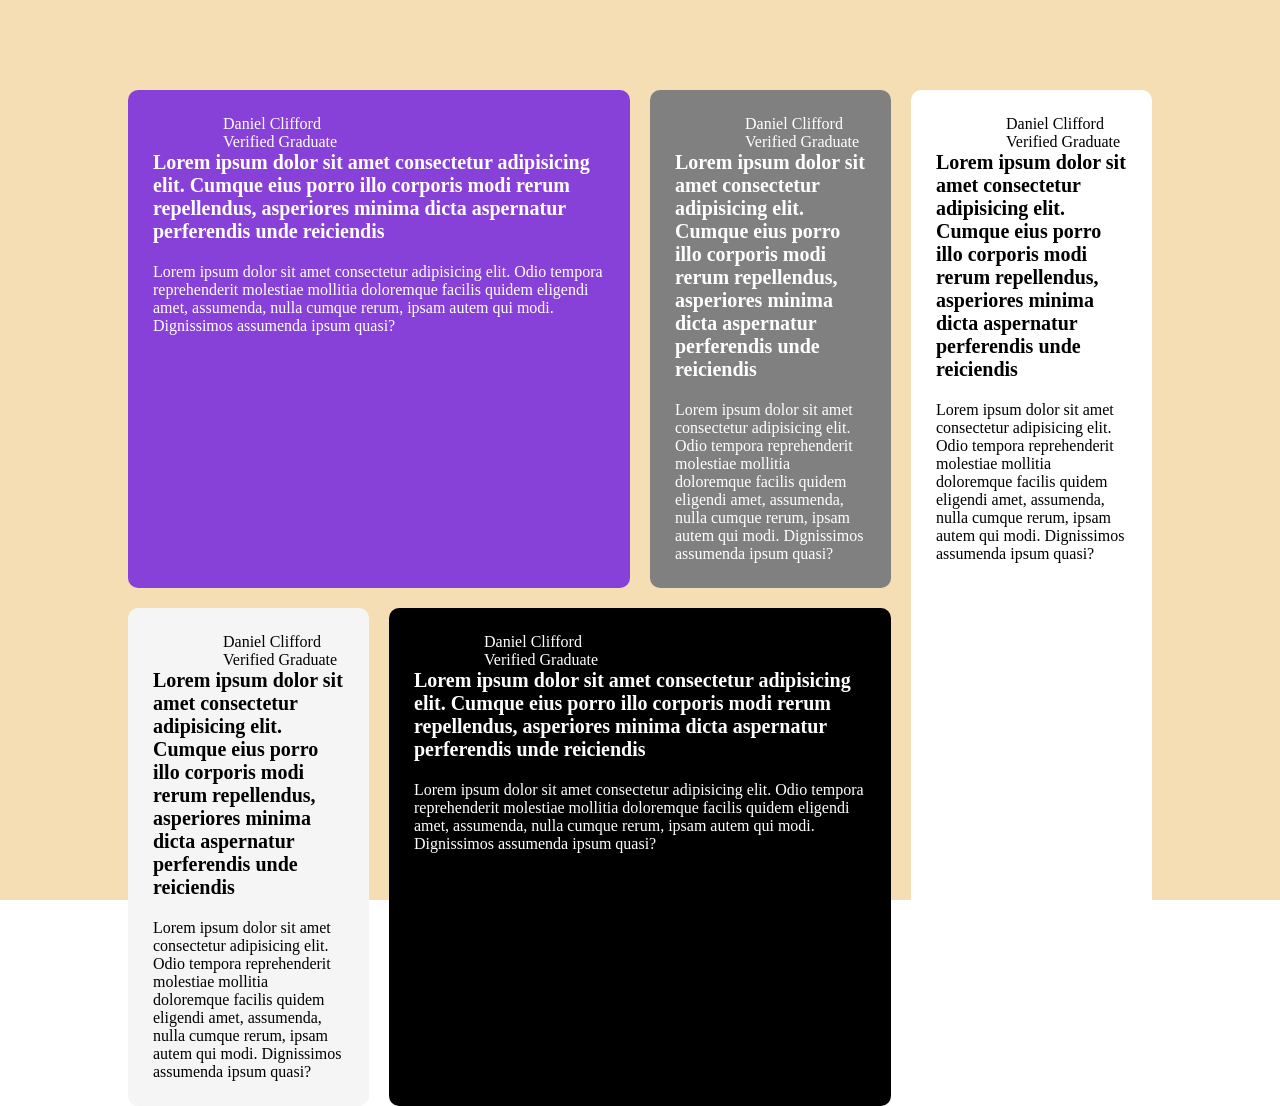
==== index.html @ c7035cc7 "added grid design" ====
<!DOCTYPE html>
<html lang="en">
<head>
    <meta charset="UTF-8">
    <meta name="viewport" content="width=device-width, initial-scale=1.0">
    <title>Grid</title>
    <link rel="stylesheet" href="style.css">
</head>
<body>
    <div class="main">
        <div class="grid-container">
            <!-- <table border>
                <tr>
                    <td colspan="2">Purple</td>
                    <td>Gray</td>
                    <td rowspan="2">white</td>
                </tr>

                <tr>
                    <td>white2</td>
                    <td colspan="2">Black</td>
                
                </tr>
            </table> -->

            <div class="purple">
                <div class="profile">
                    <img src="https://cdn.pixabay.com/photo/2015/10/05/22/37/blank-profile-picture-973460_640.png" alt="" width="50px" class="profile-img">
                    <div>
                        <div class="name">Daniel Clifford</div>
                        <div class="status">Verified Graduate</div>
                    </div>
                </div>

                <div class="title">
                    Lorem ipsum dolor sit amet consectetur adipisicing elit. Cumque eius porro illo corporis modi rerum repellendus, asperiores minima dicta aspernatur perferendis unde reiciendis

                </div>

                <div class="description">
                    Lorem ipsum dolor sit amet consectetur adipisicing elit. Odio tempora reprehenderit molestiae mollitia doloremque facilis quidem eligendi amet, assumenda, nulla cumque rerum, ipsam autem qui modi. Dignissimos assumenda ipsum quasi?
                </div>
            </div>
            <div class="gray">
                <div class="profile">
                    <img src="https://cdn.pixabay.com/photo/2015/10/05/22/37/blank-profile-picture-973460_640.png" alt="" width="50px" class="profile-img">
                    <div>
                        <div class="name">Daniel Clifford</div>
                        <div class="status">Verified Graduate</div>
                    </div>
                </div>

                <div class="title">
                    Lorem ipsum dolor sit amet consectetur adipisicing elit. Cumque eius porro illo corporis modi rerum repellendus, asperiores minima dicta aspernatur perferendis unde reiciendis

                </div>

                <div class="description">
                    Lorem ipsum dolor sit amet consectetur adipisicing elit. Odio tempora reprehenderit molestiae mollitia doloremque facilis quidem eligendi amet, assumenda, nulla cumque rerum, ipsam autem qui modi. Dignissimos assumenda ipsum quasi?
                </div>
            </div>
            <div class="white">
                <div class="profile">
                    <img src="https://cdn.pixabay.com/photo/2015/10/05/22/37/blank-profile-picture-973460_640.png" alt="" width="50px" class="profile-img">
                    <div>
                        <div class="name">Daniel Clifford</div>
                        <div class="status">Verified Graduate</div>
                    </div>
                </div>

                <div class="title">
                    Lorem ipsum dolor sit amet consectetur adipisicing elit. Cumque eius porro illo corporis modi rerum repellendus, asperiores minima dicta aspernatur perferendis unde reiciendis

                </div>

                <div class="description">
                    Lorem ipsum dolor sit amet consectetur adipisicing elit. Odio tempora reprehenderit molestiae mollitia doloremque facilis quidem eligendi amet, assumenda, nulla cumque rerum, ipsam autem qui modi. Dignissimos assumenda ipsum quasi?
                </div>
            </div>
            <div class="white2">
                <div class="profile">
                    <img src="https://cdn.pixabay.com/photo/2015/10/05/22/37/blank-profile-picture-973460_640.png" alt="" width="50px" class="profile-img">
                    <div>
                        <div class="name">Daniel Clifford</div>
                        <div class="status">Verified Graduate</div>
                    </div>
                </div>

                <div class="title">
                    Lorem ipsum dolor sit amet consectetur adipisicing elit. Cumque eius porro illo corporis modi rerum repellendus, asperiores minima dicta aspernatur perferendis unde reiciendis

                </div>

                <div class="description">
                    Lorem ipsum dolor sit amet consectetur adipisicing elit. Odio tempora reprehenderit molestiae mollitia doloremque facilis quidem eligendi amet, assumenda, nulla cumque rerum, ipsam autem qui modi. Dignissimos assumenda ipsum quasi?
                </div>
            </div>
            <div class="black">
                <div class="profile">
                    <img src="https://cdn.pixabay.com/photo/2015/10/05/22/37/blank-profile-picture-973460_640.png" alt="" width="50px" class="profile-img">
                    <div>
                        <div class="name">Daniel Clifford</div>
                        <div class="status">Verified Graduate</div>
                    </div>
                </div>

                <div class="title">
                    Lorem ipsum dolor sit amet consectetur adipisicing elit. Cumque eius porro illo corporis modi rerum repellendus, asperiores minima dicta aspernatur perferendis unde reiciendis

                </div>

                <div class="description">
                    Lorem ipsum dolor sit amet consectetur adipisicing elit. Odio tempora reprehenderit molestiae mollitia doloremque facilis quidem eligendi amet, assumenda, nulla cumque rerum, ipsam autem qui modi. Dignissimos assumenda ipsum quasi?
                </div>
            </div>
        </div>
    </div>
</body>
</html>
---- style.css ----
*{
    padding: 0;
    margin: 0;
}

.main{
    background-color: wheat;
    width: 100vw;
    height: 100vh;
    display: flex;
    justify-content: center;
    align-items: center;
}

.grid-container{
    width: 80vw;
    height: 80vh;
    display: grid;
    grid-template-columns: repeat(4, 1fr);
    grid-template-rows: repeat(2, 1fr);
    gap: 20px;
    grid-template-areas: 
        "p p g w"
        "w2 b b w";
}

.grid-container > div{
    border-radius: 10px;
}

.profile-img{
    border-radius: 50%;
}

.profile{
    display: flex;
    align-items: center;
    gap:20px
}

.purple{
    padding: 25px;
    background-color: rgb(136, 65, 216);
    color: white;
    grid-area: p;
}
.gray{
    padding: 25px;
    background-color: gray;
    color: white;
    grid-area: g;
}
.white{
    padding: 25px;
    background-color: white;
    color: black;
    grid-area: w;
}
.white2{
    padding: 25px;
    background-color: whitesmoke;
    color: black;
    grid-area: w2;
}
.black{
    padding: 25px;
    background-color: black;
    color: white;
    grid-area: b;
}

.title{
    font-weight: bold;
    font-size: 20px;
    margin-bottom: 20px;
}
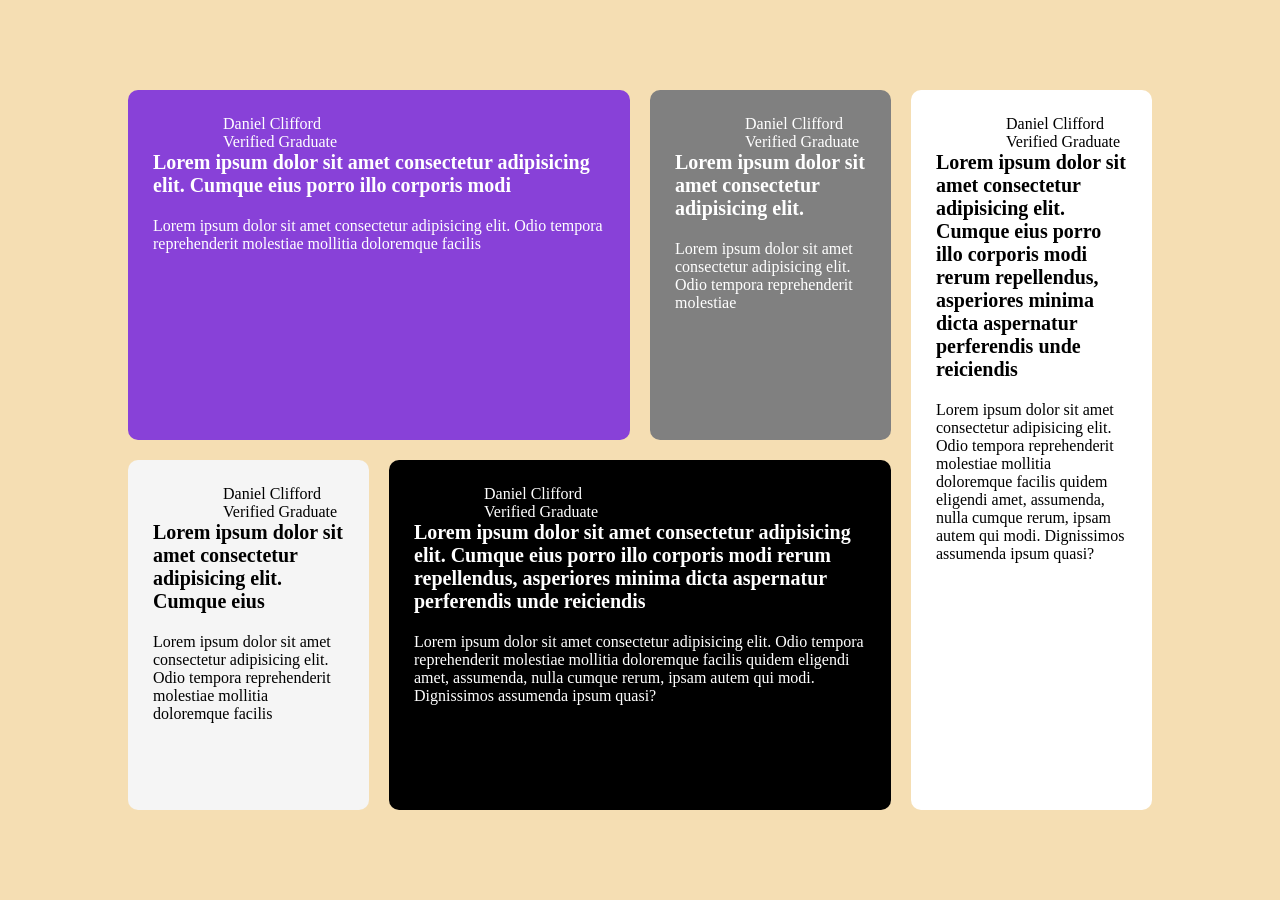
==== commit 605dced3: "changes on styles" ====
--- a/index.html
+++ b/index.html
@@ -33,14 +33,15 @@
                 </div>
 
                 <div class="title">
-                    Lorem ipsum dolor sit amet consectetur adipisicing elit. Cumque eius porro illo corporis modi rerum repellendus, asperiores minima dicta aspernatur perferendis unde reiciendis
+                    Lorem ipsum dolor sit amet consectetur adipisicing elit. Cumque eius porro illo corporis modi 
 
                 </div>
 
                 <div class="description">
-                    Lorem ipsum dolor sit amet consectetur adipisicing elit. Odio tempora reprehenderit molestiae mollitia doloremque facilis quidem eligendi amet, assumenda, nulla cumque rerum, ipsam autem qui modi. Dignissimos assumenda ipsum quasi?
+                    Lorem ipsum dolor sit amet consectetur adipisicing elit. Odio tempora reprehenderit molestiae mollitia doloremque facilis 
                 </div>
             </div>
+
             <div class="gray">
                 <div class="profile">
                     <img src="https://cdn.pixabay.com/photo/2015/10/05/22/37/blank-profile-picture-973460_640.png" alt="" width="50px" class="profile-img">
@@ -51,14 +52,14 @@
                 </div>
 
                 <div class="title">
-                    Lorem ipsum dolor sit amet consectetur adipisicing elit. Cumque eius porro illo corporis modi rerum repellendus, asperiores minima dicta aspernatur perferendis unde reiciendis
-
+                    Lorem ipsum dolor sit amet consectetur adipisicing elit. 
                 </div>
 
                 <div class="description">
-                    Lorem ipsum dolor sit amet consectetur adipisicing elit. Odio tempora reprehenderit molestiae mollitia doloremque facilis quidem eligendi amet, assumenda, nulla cumque rerum, ipsam autem qui modi. Dignissimos assumenda ipsum quasi?
+                    Lorem ipsum dolor sit amet consectetur adipisicing elit. Odio tempora reprehenderit molestiae 
                 </div>
             </div>
+
             <div class="white">
                 <div class="profile">
                     <img src="https://cdn.pixabay.com/photo/2015/10/05/22/37/blank-profile-picture-973460_640.png" alt="" width="50px" class="profile-img">
@@ -77,6 +78,7 @@
                     Lorem ipsum dolor sit amet consectetur adipisicing elit. Odio tempora reprehenderit molestiae mollitia doloremque facilis quidem eligendi amet, assumenda, nulla cumque rerum, ipsam autem qui modi. Dignissimos assumenda ipsum quasi?
                 </div>
             </div>
+
             <div class="white2">
                 <div class="profile">
                     <img src="https://cdn.pixabay.com/photo/2015/10/05/22/37/blank-profile-picture-973460_640.png" alt="" width="50px" class="profile-img">
@@ -87,14 +89,15 @@
                 </div>
 
                 <div class="title">
-                    Lorem ipsum dolor sit amet consectetur adipisicing elit. Cumque eius porro illo corporis modi rerum repellendus, asperiores minima dicta aspernatur perferendis unde reiciendis
+                    Lorem ipsum dolor sit amet consectetur adipisicing elit. Cumque eius 
 
                 </div>
 
                 <div class="description">
-                    Lorem ipsum dolor sit amet consectetur adipisicing elit. Odio tempora reprehenderit molestiae mollitia doloremque facilis quidem eligendi amet, assumenda, nulla cumque rerum, ipsam autem qui modi. Dignissimos assumenda ipsum quasi?
+                    Lorem ipsum dolor sit amet consectetur adipisicing elit. Odio tempora reprehenderit molestiae mollitia doloremque facilis 
                 </div>
             </div>
+            
             <div class="black">
                 <div class="profile">
                     <img src="https://cdn.pixabay.com/photo/2015/10/05/22/37/blank-profile-picture-973460_640.png" alt="" width="50px" class="profile-img">
